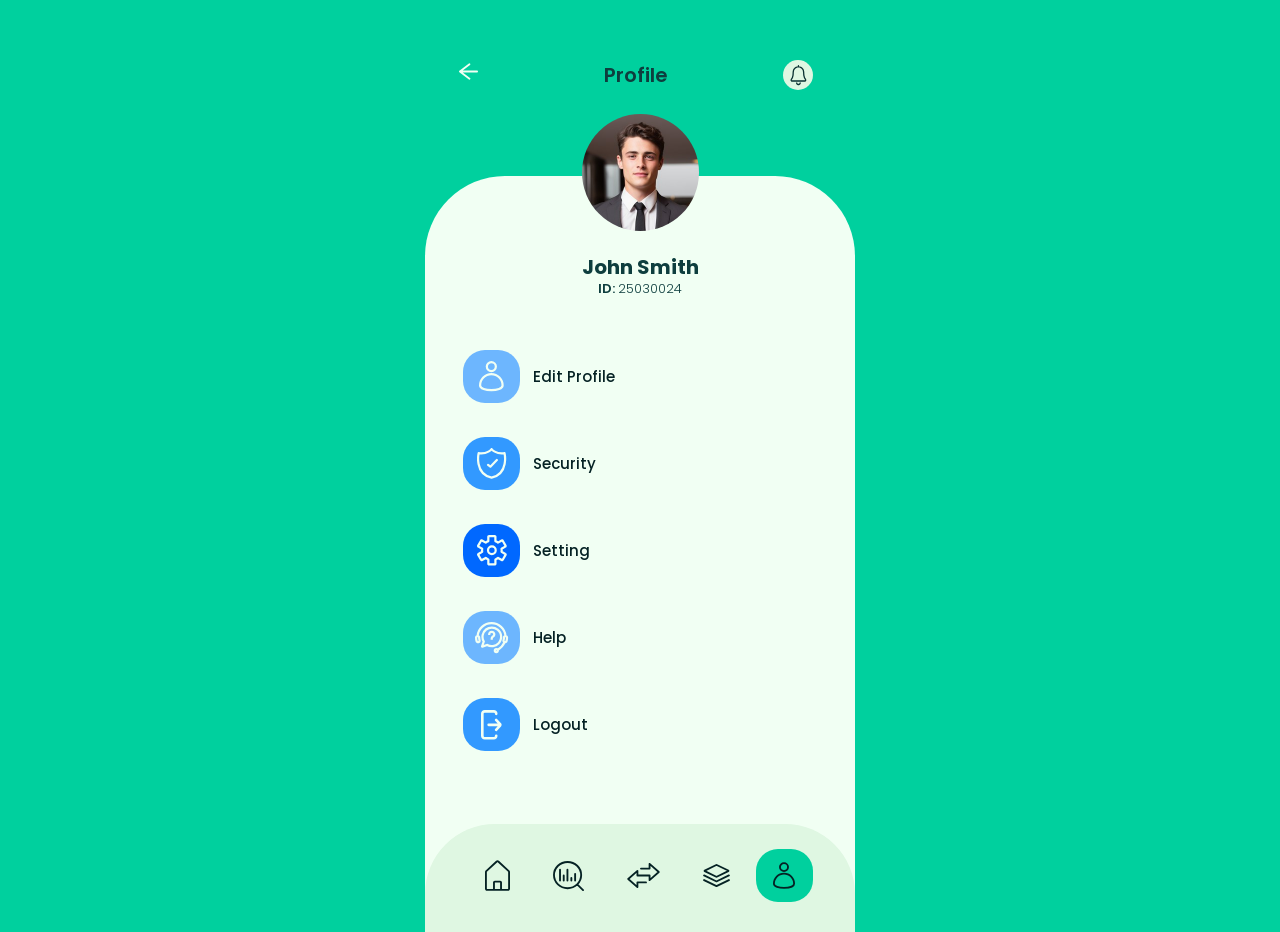
==== profile.html @ 99632b65 "add profile" ====
<!DOCTYPE html>
<html lang="ru">
<head>
<meta charset="UTF-8">
<meta name="viewport" content="width=device-width, initial-scale=1, viewport-fit=cover">
<title>Profile</title>
<link href="https://fonts.googleapis.com/css2?family=Poppins:wght@400;500;600;700&display=swap" rel="stylesheet">
<link href="css/style.css" rel="stylesheet">
</head>
<body>
<header>
  <a href="home.html"><img src="icons/arrow.svg" alt="Назад"></a>
  <h1>Profile</h1>
  <a href="notifications.html"><img src="icons/notification.svg" alt="Уведомления"></a>
</header>
<main>
  <img src="img/avatar.jpg" alt="John Smith">
  <h2>John Smith</h2>
  <p>ID: <span>25030024</span></p>
  <ul>
    <li><a href="edit-profile.html"><img src="icons/profile.svg" alt="">Edit Profile</a></li>
    <li><a href="security.html"><img src="icons/security.svg" alt="">Security</a></li>
    <li><a href="settings.html"><img src="icons/setting.svg" alt="">Setting</a></li>
    <li><a href="help.html"><img src="icons/help.svg" alt="">Help</a></li>
    <li><a href="login.html"><img src="icons/logout.svg" alt="">Logout</a></li>
  </ul>
</main>
<nav>
  <a href="home.html"><img src="icons/home.svg" alt="Главная" class="a1"></a>
  <a href="search.html"><img src="icons/search.svg" alt="Аналитика" class="a2"></a>
  <a href="transaction.html"><img src="icons/transfer.svg" alt="Переводы" class="a3"></a>
  <a href="categories.html"><img src="icons/category.svg" alt="Категории" class="a4"></a>
  <a href="profile.html" aria-current="page"><img src="icons/nav-profile.svg" alt="Профиль" class="a5"></a>
</nav>
</body>
</html>
---- css/style.css ----
* { box-sizing: border-box; }

body {
  display: grid;
  grid-template-rows: auto 1fr auto;
  margin: 0 auto;
  width: 100%;
  max-width: 430px;
  height: 932px;
  overflow: hidden;
  background: #00D09E;
  border-radius: 40px;
  font-family: "Poppins", sans-serif;
  color: #052224;
  text-transform: capitalize;
}
header a img {
  width: 19px;
  height: 21px;
}
a { color: inherit; text-decoration: none; }
a:focus-visible { outline: 2px solid #0068FF; outline-offset: 3px; }

/* Шапка */
header {
  display: grid;
  grid-template-columns: 1fr auto 1fr;
  align-items: center;
  padding: 60px 42px 86px 34px;
}
header a:last-child { justify-self: end; }
h1 {
  margin: 0;
  width: 125px;
  font-size: 20px;
  font-weight: 600;
  line-height: 22px;
  text-align: center;
  color: #0E3E3E;
}
header a { display: block; transition: transform .2s; }
header a:last-child {
  display: grid;
  place-items: center;
  width: 30px;
  height: 30px;
  background: #DFF7E2;
  border-radius: 50%;
}
header a:hover { transform: scale(1.1); }
header a:active { transform: scale(.92); }

/* Карточка профиля */
main {
  display: flex;
  flex-direction: column;
  align-items: center;
  grid-row: 2 / 4;
  grid-column: 1;
  padding-bottom: 181px;
  background: #F1FFF3;
  border-radius: 80px 80px 0 0;
}
main > img {
  width: 117px;
  height: 117px;
  margin-top: -62px;
  border-radius: 50%;
  object-fit: cover;
}
h2 {
  display: flex;
  align-items: center;
  margin: 21px 0 0;
  height: 30px;
  font-size: 20px;
  font-weight: 700;
  line-height: 1;
  color: #0E3E3E;
}
p {
  display: flex;
  align-items: center;
  margin: -4px 0 0;
  height: 20px;
  font-size: 13px;
  font-weight: 600;
  line-height: 1;
  color: #0E3E3E;
}
p span {
  margin-left: .3em;
  font-weight: 300;
}

/* Меню */
ul {
  align-self: stretch;
  margin: 52px 0 0;
  padding: 0 192px 0 38px;
  list-style: none;
  display: grid;
  gap: 34px;
}
ul a {
  display: flex;
  align-items: center;
  gap: 13px;
  width: fit-content;
  height: 53px;
  font-size: 15px;
  font-weight: 500;
  line-height: 1;
  transition: color .2s;
}
ul img {
  width: 57px;
  height: 53px;
  border-radius: 22px;
  object-fit: none;
  transition: transform .2s, filter .2s;
}
li:nth-child(1) img { background: #6DB6FE; }
li:nth-child(2) img { background: #3299FF; }
li:nth-child(3) img { background: #0068FF; }
li:nth-child(4) img { background: #6DB6FE; }
li:nth-child(5) img { background: #3299FF; }
ul a:hover img { transform: scale(1.06); filter: brightness(1.08); }
ul a:hover { color: #0068FF; }
ul a:active img { transform: scale(.94); }

/* Нижняя панель */
nav {
  grid-row: 3;
  grid-column: 1;
  display: flex;
  justify-content: center;
  align-items: center;
  gap: 43px;
  height: 108px;
  padding: 36px 60px 41px;
  background: #DFF7E2;
  border-radius: 70px 70px 0 0;
}
nav a {
  flex: none;
  display: grid;
  place-items: center;
  width: 57px;
  height: 53px;
  border-radius: 22px;
  transition: background-color .2s, transform .2s;
}
.a1 {
  width: 25px;
  height: 31px;
}
.a2 {
  width: 31px;
  height: 30px;
}
.a3 {
  width: 33px;
  height: 25px;
}
.a4 {
  width: 27px;
  height: 23px;
}
.a5{
  width: 22px;
  height: 27px;
}
nav a:nth-child(1) { margin-inline: -16px; }
nav a:nth-child(2) { margin-inline: -13px; }
nav a:nth-child(3) { margin-inline: -12px; }
nav a:nth-child(4) { margin-inline: -15px; }
nav a:nth-child(5) { margin-inline: -17.5px; }
nav a:hover { background: rgba(0, 208, 158, .3); }
nav a:active { transform: scale(.92); }
nav a[aria-current] { background: #00D09E; }
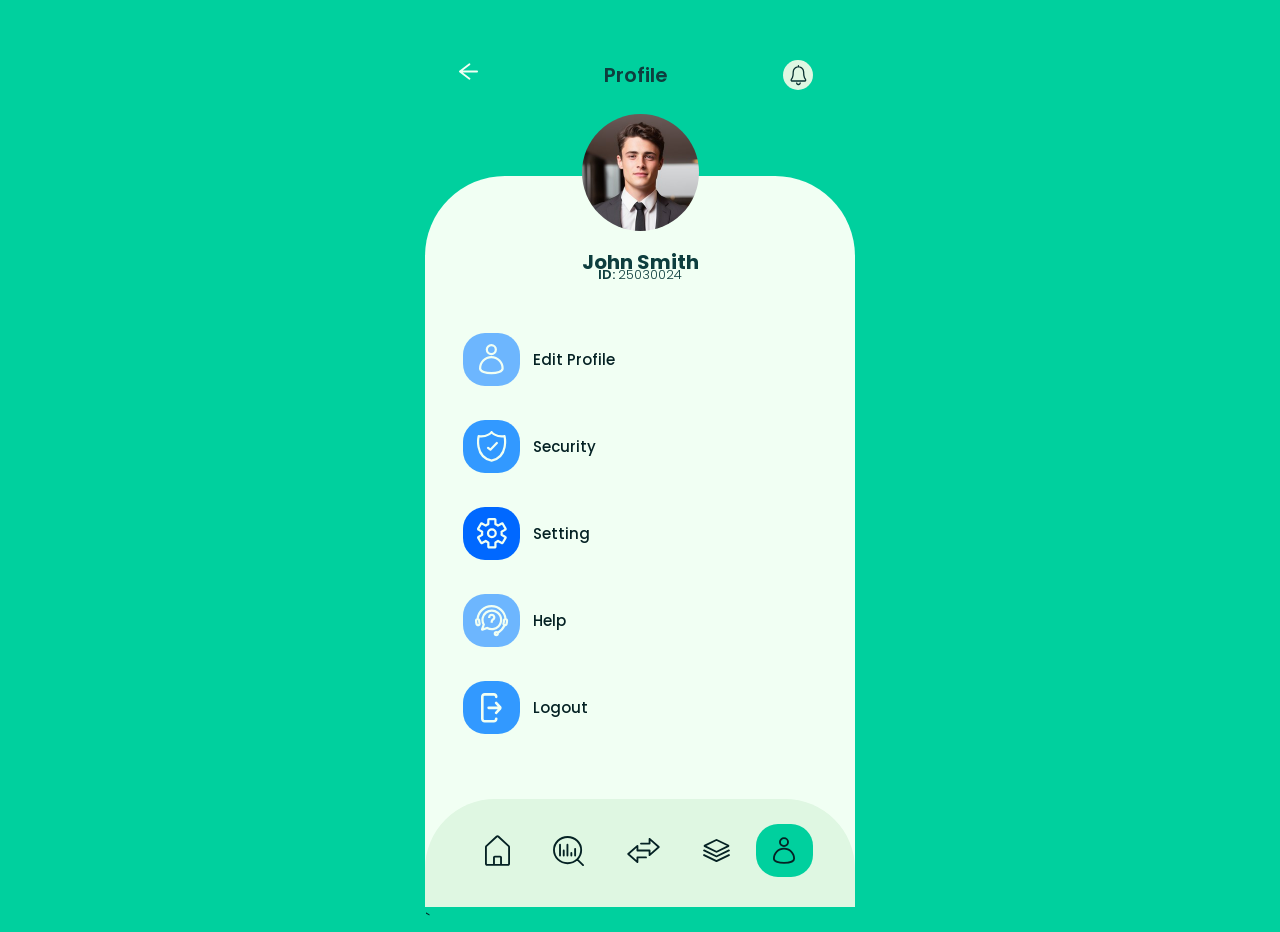
==== commit 23630d7a: "add profile page" ====
--- a/profile.html
+++ b/profile.html
@@ -5,32 +5,33 @@
 <meta name="viewport" content="width=device-width, initial-scale=1, viewport-fit=cover">
 <title>Profile</title>
 <link href="https://fonts.googleapis.com/css2?family=Poppins:wght@400;500;600;700&display=swap" rel="stylesheet">
-<link href="css/style.css" rel="stylesheet">
+<link href="css/profile.css" rel="stylesheet">
 </head>
 <body>
 <header>
-  <a href="home.html"><img src="icons/arrow.svg" alt="Назад"></a>
+  <a href="home.html"><img src="icons_profile/arrow.svg" alt="Назад"></a>
   <h1>Profile</h1>
-  <a href="notifications.html"><img src="icons/notification.svg" alt="Уведомления"></a>
+  <a href="notifications.html"><img src="icons_profile/notification.svg" alt="Уведомления"></a>
 </header>
 <main>
   <img src="img/avatar.jpg" alt="John Smith">
   <h2>John Smith</h2>
   <p>ID: <span>25030024</span></p>
   <ul>
-    <li><a href="edit-profile.html"><img src="icons/profile.svg" alt="">Edit Profile</a></li>
-    <li><a href="security.html"><img src="icons/security.svg" alt="">Security</a></li>
-    <li><a href="settings.html"><img src="icons/setting.svg" alt="">Setting</a></li>
-    <li><a href="help.html"><img src="icons/help.svg" alt="">Help</a></li>
-    <li><a href="login.html"><img src="icons/logout.svg" alt="">Logout</a></li>
+    <li><a href="edit-profile.html"><img src="icons_profile/profile.svg" alt="">Edit Profile</a></li>
+    <li><a href="security.html"><img src="icons_profile/security.svg" alt="">Security</a></li>
+    <li><a href="settings.html"><img src="icons_profile/setting.svg" alt="">Setting</a></li>
+    <li><a href="help.html"><img src="icons_profile/help.svg" alt="">Help</a></li>
+    <li><a href="login.html"><img src="icons_profile/logout.svg" alt="">Logout</a></li>
   </ul>
 </main>
 <nav>
-  <a href="home.html"><img src="icons/home.svg" alt="Главная" class="a1"></a>
-  <a href="search.html"><img src="icons/search.svg" alt="Аналитика" class="a2"></a>
-  <a href="transaction.html"><img src="icons/transfer.svg" alt="Переводы" class="a3"></a>
-  <a href="categories.html"><img src="icons/category.svg" alt="Категории" class="a4"></a>
-  <a href="profile.html" aria-current="page"><img src="icons/nav-profile.svg" alt="Профиль" class="a5"></a>
+  <a href="home.html"><img src="icons_profile/home.svg" alt="Главная" class="a1"></a>
+  <a href="search.html"><img src="icons_profile/search.svg" alt="Аналитика" class="a2"></a>
+  <a href="transaction.html"><img src="icons_profile/transfer.svg" alt="Переводы" class="a3"></a>
+  <a href="categories.html"><img src="icons_profile/category.svg" alt="Категории" class="a4"></a>
+  <a href="profile.html" aria-current="page"><img src="icons_profile/nav-profile.svg" alt="Профиль" class="a5"></a>
 </nav>
 </body>
 </html>
+`
--- a/css/profile.css
+++ b/css/profile.css
@@ -0,0 +1,181 @@
+* { box-sizing: border-box; }
+
+body {
+  display: grid;
+  grid-template-rows: auto 1fr auto;
+  margin: 0 auto;
+  width: 100%;
+  max-width: 430px;
+  height: 932px;
+  overflow: hidden;
+  background: #00D09E;
+  border-radius: 40px;
+  font-family: "Poppins", sans-serif;
+  color: #052224;
+  text-transform: capitalize;
+}
+header a img {
+  width: 19px;
+  height: 21px;
+}
+a { color: inherit; text-decoration: none; }
+a:focus-visible { outline: 2px solid #0068FF; outline-offset: 3px; }
+
+/* Шапка */
+header {
+  display: grid;
+  grid-template-columns: 1fr auto 1fr;
+  align-items: center;
+  padding: 60px 42px 86px 34px;
+}
+header a:last-child { justify-self: end; }
+h1 {
+  margin: 0;
+  width: 125px;
+  font-size: 20px;
+  font-weight: 600;
+  line-height: 22px;
+  text-align: center;
+  color: #0E3E3E;
+}
+header a { display: block; transition: transform .2s; }
+header a:last-child {
+  display: grid;
+  place-items: center;
+  width: 30px;
+  height: 30px;
+  background: #DFF7E2;
+  border-radius: 50%;
+}
+header a:hover { transform: scale(1.1); }
+header a:active { transform: scale(.92); }
+
+/* Карточка профиля */
+main {
+  display: flex;
+  flex-direction: column;
+  align-items: center;
+  grid-row: 2 / 4;
+  grid-column: 1;
+  padding-bottom: 181px;
+  background: #F1FFF3;
+  border-radius: 80px 80px 0 0;
+}
+main > img {
+  width: 117px;
+  height: 117px;
+  margin-top: -62px;
+  border-radius: 50%;
+  object-fit: cover;
+}
+h2 {
+  display: flex;
+  align-items: center;
+  margin: 21px 0 0;
+  height: 30px;
+  font-size: 20px;
+  font-weight: 700;
+  line-height: 1;
+  color: #0E3E3E;
+}
+p {
+  display: flex;
+  align-items: center;
+  margin: -4px 0 0;
+  height: 20px;
+  font-size: 13px;
+  font-weight: 600;
+  line-height: 1;
+  color: #0E3E3E;
+}
+p span {
+  margin-left: .3em;
+  font-weight: 300;
+}
+
+/* Меню */
+ul {
+  align-self: stretch;
+  margin: 52px 0 0;
+  padding: 0 192px 0 38px;
+  list-style: none;
+  display: grid;
+  gap: 34px;
+}
+ul a {
+  display: flex;
+  align-items: center;
+  gap: 13px;
+  width: fit-content;
+  height: 53px;
+  font-size: 15px;
+  font-weight: 500;
+  line-height: 1;
+  transition: color .2s;
+}
+ul img {
+  width: 57px;
+  height: 53px;
+  border-radius: 22px;
+  object-fit: none;
+  transition: transform .2s, filter .2s;
+}
+li:nth-child(1) img { background: #6DB6FE; }
+li:nth-child(2) img { background: #3299FF; }
+li:nth-child(3) img { background: #0068FF; }
+li:nth-child(4) img { background: #6DB6FE; }
+li:nth-child(5) img { background: #3299FF; }
+ul a:hover img { transform: scale(1.06); filter: brightness(1.08); }
+ul a:hover { color: #0068FF; }
+ul a:active img { transform: scale(.94); }
+
+/* Нижняя панель */
+nav {
+  grid-row: 3;
+  grid-column: 1;
+  display: flex;
+  justify-content: center;
+  align-items: center;
+  gap: 43px;
+  height: 108px;
+  padding: 36px 60px 41px;
+  background: #DFF7E2;
+  border-radius: 70px 70px 0 0;
+}
+nav a {
+  flex: none;
+  display: grid;
+  place-items: center;
+  width: 57px;
+  height: 53px;
+  border-radius: 22px;
+  transition: background-color .2s, transform .2s;
+}
+.a1 {
+  width: 25px;
+  height: 31px;
+}
+.a2 {
+  width: 31px;
+  height: 30px;
+}
+.a3 {
+  width: 33px;
+  height: 25px;
+}
+.a4 {
+  width: 27px;
+  height: 23px;
+}
+.a5{
+  width: 22px;
+  height: 27px;
+}
+nav a:nth-child(1) { margin-inline: -16px; }
+nav a:nth-child(2) { margin-inline: -13px; }
+nav a:nth-child(3) { margin-inline: -12px; }
+nav a:nth-child(4) { margin-inline: -15px; }
+nav a:nth-child(5) { margin-inline: -17.5px; }
+nav a:hover { background: rgba(0, 208, 158, .3); }
+nav a:active { transform: scale(.92); }
+nav a[aria-current] { background: #00D09E; }
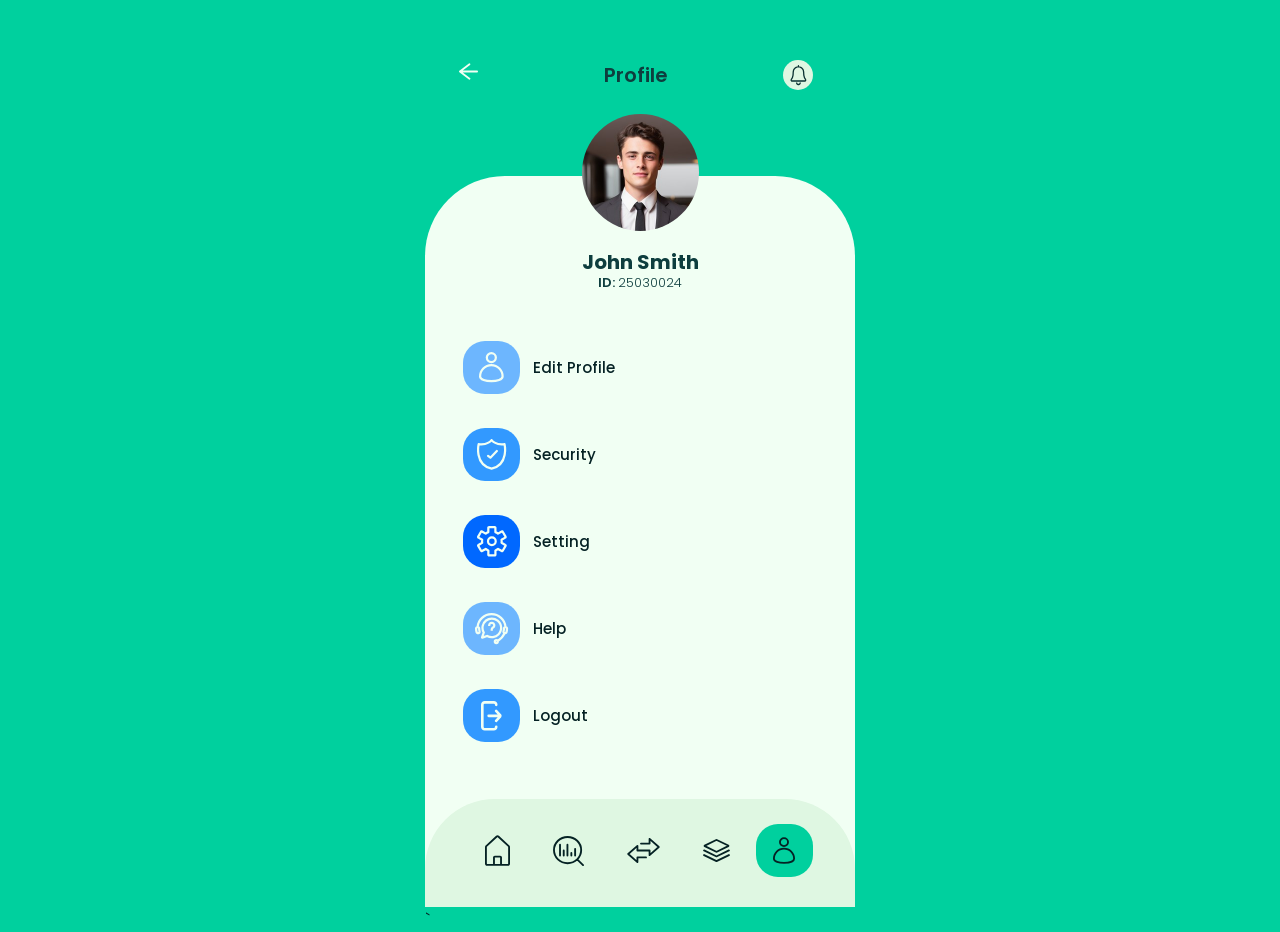
==== commit 79d65b1e: "fix the bug" ====
--- a/profile.html
+++ b/profile.html
@@ -1,37 +1,81 @@
-<!DOCTYPE html>
+<!doctype html>
 <html lang="ru">
-<head>
-<meta charset="UTF-8">
-<meta name="viewport" content="width=device-width, initial-scale=1, viewport-fit=cover">
-<title>Profile</title>
-<link href="https://fonts.googleapis.com/css2?family=Poppins:wght@400;500;600;700&display=swap" rel="stylesheet">
-<link href="css/profile.css" rel="stylesheet">
-</head>
-<body>
-<header>
-  <a href="home.html"><img src="icons_profile/arrow.svg" alt="Назад"></a>
-  <h1>Profile</h1>
-  <a href="notifications.html"><img src="icons_profile/notification.svg" alt="Уведомления"></a>
-</header>
-<main>
-  <img src="img/avatar.jpg" alt="John Smith">
-  <h2>John Smith</h2>
-  <p>ID: <span>25030024</span></p>
-  <ul>
-    <li><a href="edit-profile.html"><img src="icons_profile/profile.svg" alt="">Edit Profile</a></li>
-    <li><a href="security.html"><img src="icons_profile/security.svg" alt="">Security</a></li>
-    <li><a href="settings.html"><img src="icons_profile/setting.svg" alt="">Setting</a></li>
-    <li><a href="help.html"><img src="icons_profile/help.svg" alt="">Help</a></li>
-    <li><a href="login.html"><img src="icons_profile/logout.svg" alt="">Logout</a></li>
-  </ul>
-</main>
-<nav>
-  <a href="home.html"><img src="icons_profile/home.svg" alt="Главная" class="a1"></a>
-  <a href="search.html"><img src="icons_profile/search.svg" alt="Аналитика" class="a2"></a>
-  <a href="transaction.html"><img src="icons_profile/transfer.svg" alt="Переводы" class="a3"></a>
-  <a href="categories.html"><img src="icons_profile/category.svg" alt="Категории" class="a4"></a>
-  <a href="profile.html" aria-current="page"><img src="icons_profile/nav-profile.svg" alt="Профиль" class="a5"></a>
-</nav>
-</body>
+  <head>
+    <meta charset="UTF-8" />
+    <meta
+      name="viewport"
+      content="width=device-width, initial-scale=1, viewport-fit=cover"
+    />
+    <meta
+      http-equiv="Cache-Control"
+      content="no-cache, no-store, must-revalidate"
+    />
+    <meta http-equiv="Pragma" content="no-cache" />
+    <meta http-equiv="Expires" content="0" />
+    <title>Profile</title>
+    <link
+      href="https://fonts.googleapis.com/css2?family=Poppins:wght@400;500;600;700&display=swap"
+      rel="stylesheet"
+    />
+    <link href="css/profile.css?v=2026-10-22" rel="stylesheet" />
+  </head>
+  <body>
+    <header>
+      <a href="home.html"><img src="icons_profile/arrow.svg" alt="Назад" /></a>
+      <h1>Profile</h1>
+      <a href="notifications.html"
+        ><img src="icons_profile/notification.svg" alt="Уведомления"
+      /></a>
+    </header>
+    <main>
+      <img src="img/avatar.jpg" alt="John Smith" />
+      <h2>John Smith</h2>
+      <p>ID: <span>25030024</span></p>
+      <ul>
+        <li>
+          <a href="edit-profile.html"
+            ><img src="icons_profile/profile.svg" alt="" />Edit Profile</a
+          >
+        </li>
+        <li>
+          <a href="security.html"
+            ><img src="icons_profile/security.svg" alt="" />Security</a
+          >
+        </li>
+        <li>
+          <a href="settings.html"
+            ><img src="icons_profile/setting.svg" alt="" />Setting</a
+          >
+        </li>
+        <li>
+          <a href="help.html"
+            ><img src="icons_profile/help.svg" alt="" />Help</a
+          >
+        </li>
+        <li>
+          <a href="login.html"
+            ><img src="icons_profile/logout.svg" alt="" />Logout</a
+          >
+        </li>
+      </ul>
+    </main>
+    <nav>
+      <a href="home.html"
+        ><img src="icons_profile/home.svg" alt="Главная" class="a1"
+      /></a>
+      <a href="search.html"
+        ><img src="icons_profile/search.svg" alt="Аналитика" class="a2"
+      /></a>
+      <a href="transaction.html"
+        ><img src="icons_profile/transfer.svg" alt="Переводы" class="a3"
+      /></a>
+      <a href="categories.html"
+        ><img src="icons_profile/category.svg" alt="Категории" class="a4"
+      /></a>
+      <a href="profile.html" aria-current="page"
+        ><img src="icons_profile/nav-profile.svg" alt="Профиль" class="a5"
+      /></a>
+    </nav>
+  </body>
 </html>
-`+`
--- a/css/profile.css
+++ b/css/profile.css
@@ -81,7 +81,7 @@
 p {
   display: flex;
   align-items: center;
-  margin: -4px 0 0;
+  margin: 4px 0 0;
   height: 20px;
   font-size: 13px;
   font-weight: 600;
